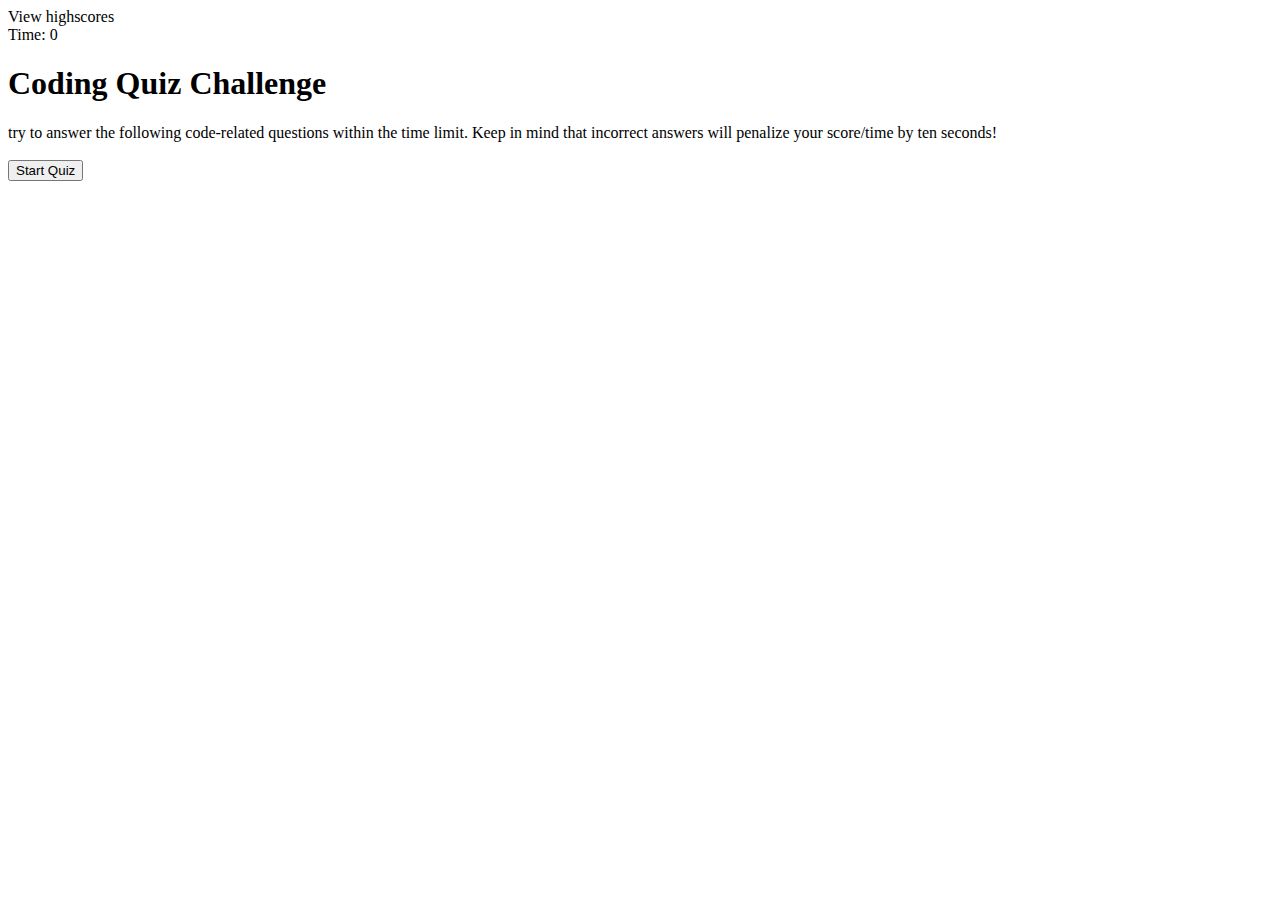
==== index.html @ 516fb8e1 "add initial files" ====
<!DOCTYPE html>
<html>
    <head>
        <title>Coding Quiz Challenge</title>
        <meta charset="UTF-8">
        <meta name="viewport" content="width=device-width, initial-scale=1" />
        <link rel="stylesheet" type="text/css" href="./assets/css/style.css" />
    </head>
    <body>
        <header>
            <div class="highscores">View highscores</div>
            <div class="timer-count">Time: 0</div>
        </header>

        <main>
            <h1 class="question">Coding Quiz Challenge</h1>

            <div class="answers">
                try to answer the following code-related questions within the time limit. 
                Keep in mind that incorrect answers will penalize your score/time by ten seconds! 
            </div>
        <br>

        <button class="start-button">Start Quiz</button>

        </main>
        <script src="assets/js/script.js"></script>
    </body>
</html>
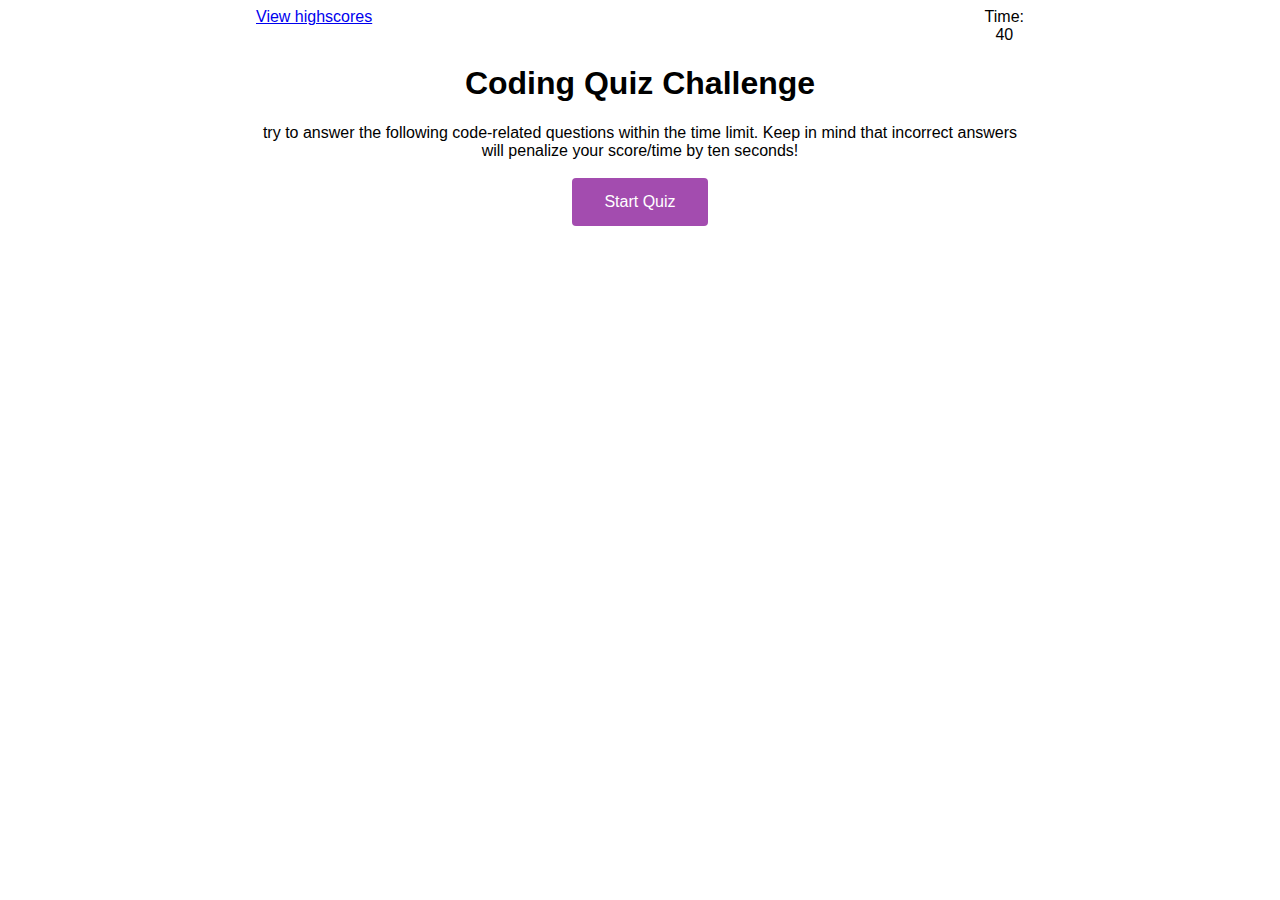
==== commit 958868ee: "update styling, timer, highscores, score page" ====
--- a/index.html
+++ b/index.html
@@ -7,10 +7,10 @@
         <link rel="stylesheet" type="text/css" href="./assets/css/style.css" />
     </head>
     <body>
-        <header>
-            <div class="highscores">View highscores</div>
-            <div class="timer-count">Time: 0</div>
-        </header>
+        <nav>
+            <div class="highscores"><a href="highscores.html">View highscores</a></div>
+            <div>Time: <div class="timer-count">40</div></div>
+        </nav>
 
         <main>
             <h1 class="question">Coding Quiz Challenge</h1>
@@ -19,6 +19,7 @@
                 try to answer the following code-related questions within the time limit. 
                 Keep in mind that incorrect answers will penalize your score/time by ten seconds! 
             </div>
+            <div class="correct-status"></div>
         <br>
 
         <button class="start-button">Start Quiz</button>
--- a/assets/css/style.css
+++ b/assets/css/style.css
@@ -0,0 +1,38 @@
+/* insert information about styling buttons etc. */
+/* does this site need to be mobile responsive? */ 
+nav {
+    display: flex;
+    justify-content: space-between;
+}
+
+body {
+    text-align: center;
+    font-family:Arial, Helvetica, sans-serif;
+    margin-right: 20%;
+    margin-left: 20%;
+}
+
+button {
+    background-color: #a34caf; /* Green */
+    border: none;
+    color: white;
+    padding: 15px 32px;
+    text-align: center;
+    text-decoration: none;
+    display: inline-block;
+    font-size: 16px;
+    border-radius: 4px;
+}
+
+button:hover {
+    background-color: #ca7bd4; /* Green */
+}
+
+button:active {
+    box-shadow: 0 5px 15px rgba(145, 92, 182, .4);
+}
+
+.correct-status {
+    font-style: italic;
+    color: gray;
+}